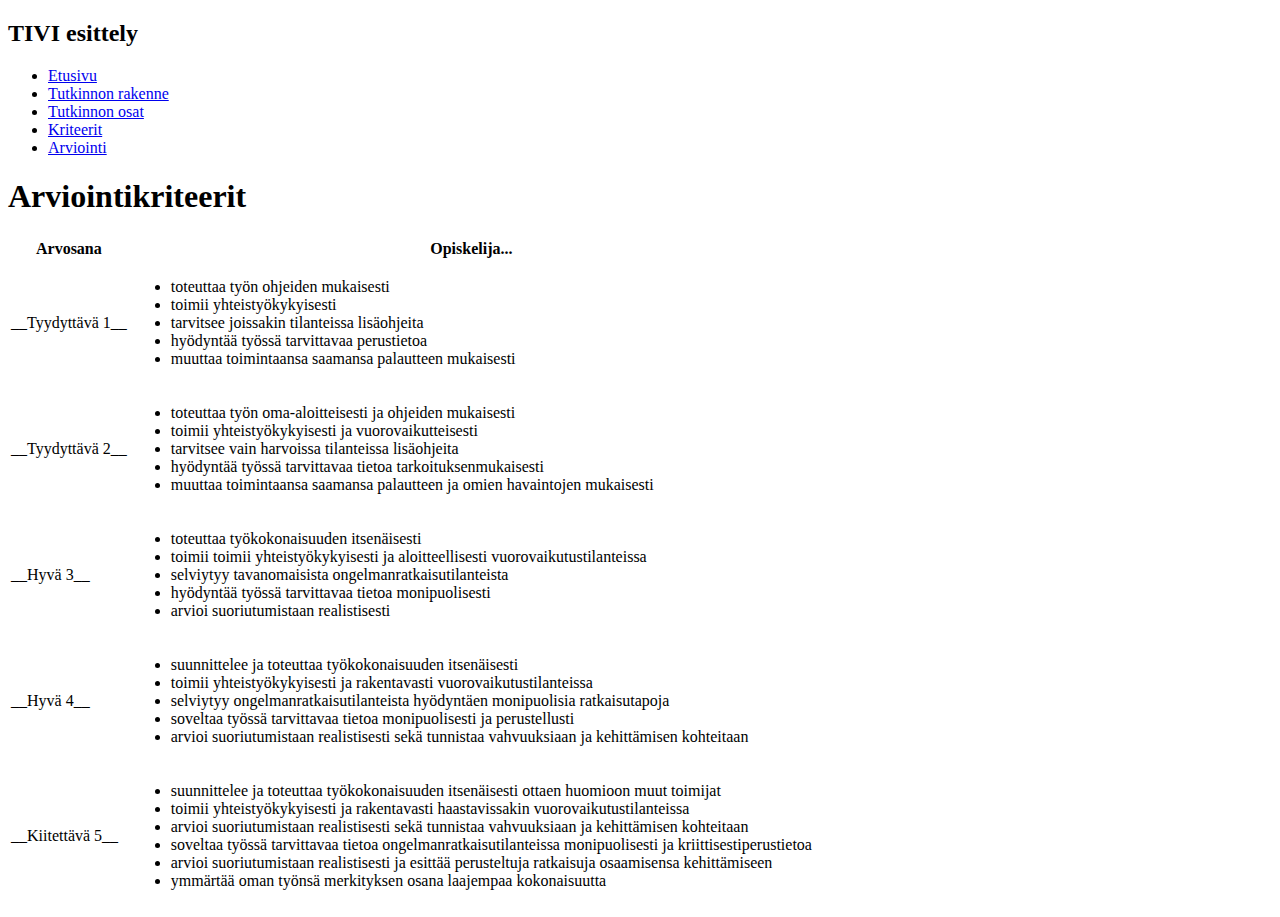
==== kriteerit.html @ 4d5f6496 "projektin aloitus" ====
<!DOCTYPE html>
<html lang="fi">

<head>
    <meta charset="utf-8">
    <title>Kriteerit</title>
</head>

<body>
    <header>
        <div class="container">
            <div id="branding">
                <h2><span>TIVI</span> esittely</h2>
            </div>
            <nav>
                <ul>
                    <li><a href="index.html">Etusivu</a></li>
                    <li><a href="tutkinnon-muodostuminen.html">Tutkinnon rakenne</a></li>
                    <li><a href="tutkinnonosat.html">Tutkinnon osat</a></li>
                    <li><a href="#">Kriteerit</a></li>
                    <li><a href="osaamisen-arviointi.html">Arviointi</a></li>
                </ul>
            </nav>
        </div>
    </header>

    
    <section id="main">
        <div class="container">
            <h1>Arviointikriteerit</h1>
            <table>
                <tr>
                    <th>Arvosana</th>
                    <th>Opiskelija...</th>
                </tr>
                <!--kriteeririvit--> 
                <tr>
                    <td>__Tyydyttävä 1__</td>
                    <td>
                        <ul>
                        <li>toteuttaa työn ohjeiden mukaisesti 
                        <li>toimii yhteistyökykyisesti
                        <li>tarvitsee joissakin tilanteissa lisäohjeita
                        <li>hyödyntää työssä tarvittavaa perustietoa
                        <li>muuttaa toimintaansa saamansa palautteen mukaisesti
                        </ul>
                    </td>
                    
                </tr>
                <!--kriteeririvit--> 
                <tr>
                    <td>__Tyydyttävä 2__</td>
                    <td>
                        <ul>
                        <li>toteuttaa työn oma-aloitteisesti ja ohjeiden mukaisesti
                        <li>toimii yhteistyökykyisesti ja vuorovaikutteisesti
                        <li>tarvitsee vain harvoissa tilanteissa lisäohjeita
                        <li>hyödyntää työssä tarvittavaa tietoa tarkoituksenmukaisesti
                        <li>muuttaa toimintaansa saamansa palautteen ja omien havaintojen mukaisesti
                        </ul>
                    </td>
                    
                </tr>
                <!--kriteeririvit--> 
                <tr>
                    <td>__Hyvä 3__</td>
                    <td>
                        <ul>
                        <li>toteuttaa työkokonaisuuden itsenäisesti
                        <li>toimii toimii yhteistyökykyisesti ja aloitteellisesti vuorovaikutustilanteissa
                        <li>selviytyy tavanomaisista ongelmanratkaisutilanteista
                        <li>hyödyntää työssä tarvittavaa tietoa monipuolisesti
                        <li>arvioi suoriutumistaan realistisesti
                        </ul>
                    </td>
                    
                </tr>
                <!--kriteeririvit--> 
                <tr>
                    <td>__Hyvä 4__</td>
                    <td>
                        <ul>
                        <li>suunnittelee ja toteuttaa työkokonaisuuden itsenäisesti
                        <li>toimii yhteistyökykyisesti ja rakentavasti vuorovaikutustilanteissa
                        <li>selviytyy ongelmanratkaisutilanteista hyödyntäen monipuolisia ratkaisutapoja
                        <li>soveltaa työssä tarvittavaa tietoa monipuolisesti ja perustellusti
                        <li>arvioi suoriutumistaan realistisesti sekä tunnistaa vahvuuksiaan ja kehittämisen kohteitaan
                        </ul>    
                    </td>
                    
                </tr>
                <!--kriteeririvit--> 
                <tr>
                    <td>__Kiitettävä 5__</td>
                    <td>
                        <ul>
                        <li>suunnittelee ja toteuttaa työkokonaisuuden itsenäisesti ottaen huomioon muut toimijat
                        <li>toimii yhteistyökykyisesti ja rakentavasti haastavissakin vuorovaikutustilanteissa
                        <li>arvioi suoriutumistaan realistisesti sekä tunnistaa vahvuuksiaan ja kehittämisen kohteitaan
                        <li>soveltaa työssä tarvittavaa tietoa ongelmanratkaisutilanteissa monipuolisesti ja kriittisestiperustietoa
                        <li>arvioi suoriutumistaan realistisesti ja esittää perusteltuja ratkaisuja osaamisensa kehittämiseen
                        <li>ymmärtää oman työnsä merkityksen osana laajempaa kokonaisuutta 
                        </ul>
                    </td>
                    
                </tr>
            </table>
        </div>
    </section>
    
</body>

</html>
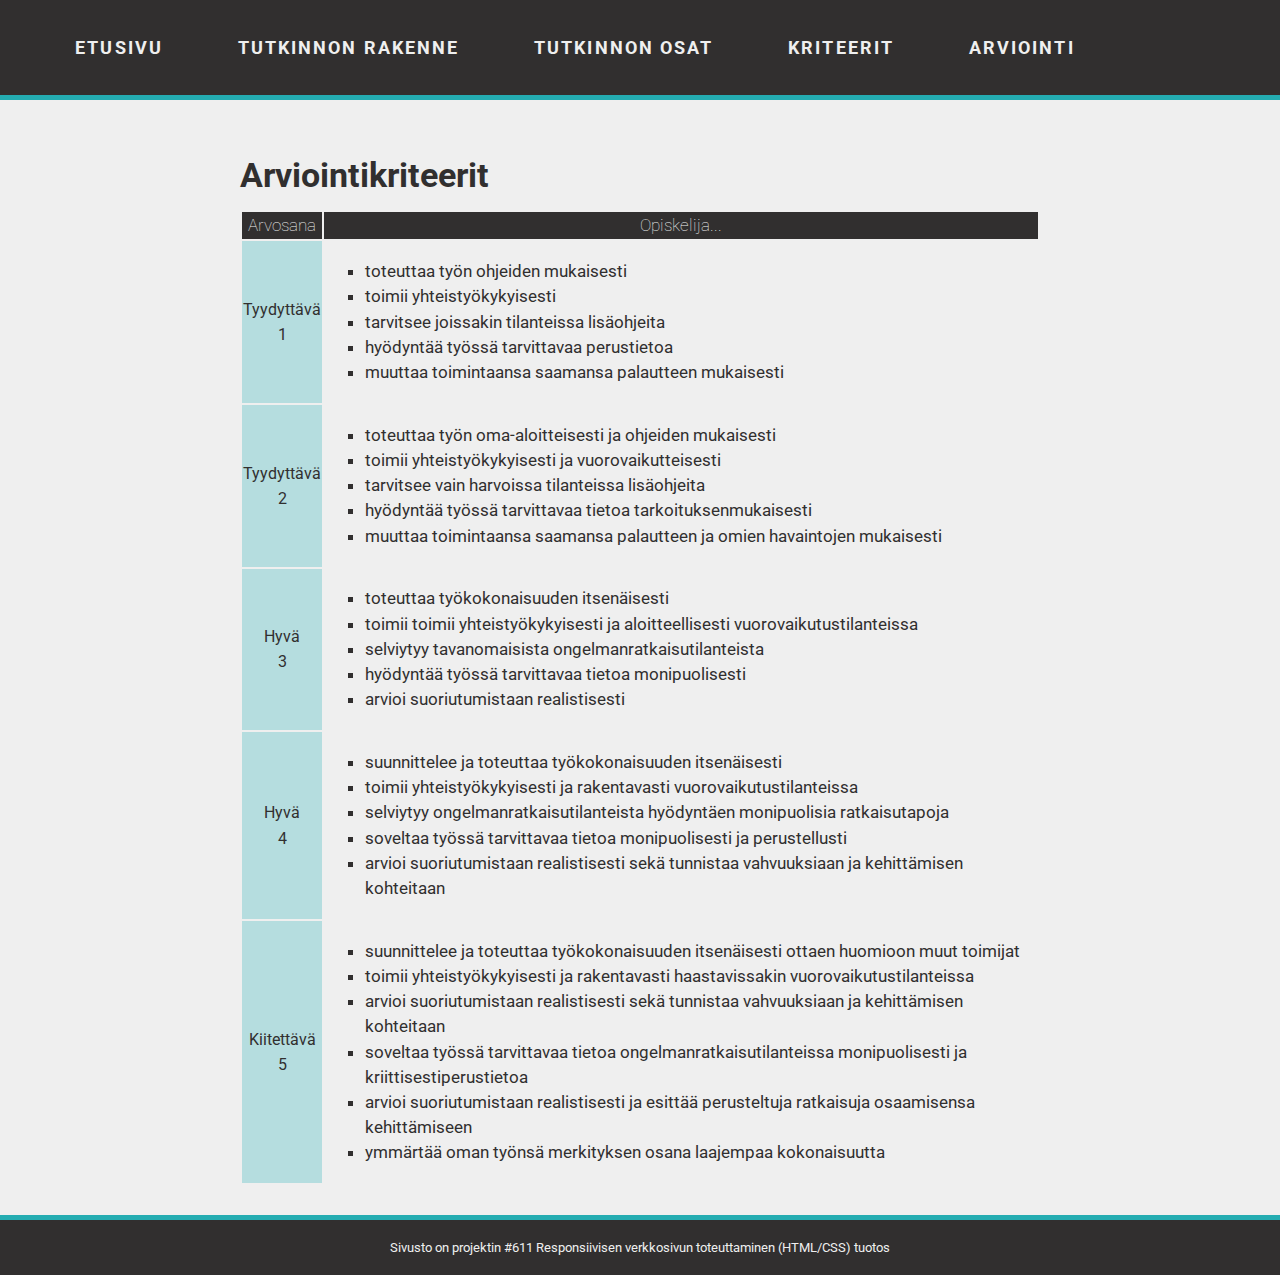
==== commit 218c5f8d: "mobiilityylien muokkausta" ====
--- a/kriteerit.html
+++ b/kriteerit.html
@@ -3,39 +3,36 @@
 
 <head>
     <meta charset="utf-8">
+    <meta name="viewport" content="width=device-width, initial-scale=1.0">
     <title>Kriteerit</title>
+    <link rel="stylesheet" href="css/custom-style.css">
+    <link rel="stylesheet" href="css/mobiili.css">
 </head>
 
 <body>
     <header>
-        <div class="container">
-            <div id="branding">
-                <h2><span>TIVI</span> esittely</h2>
-            </div>
-            <nav>
-                <ul>
-                    <li><a href="index.html">Etusivu</a></li>
-                    <li><a href="tutkinnon-muodostuminen.html">Tutkinnon rakenne</a></li>
-                    <li><a href="tutkinnonosat.html">Tutkinnon osat</a></li>
-                    <li><a href="#">Kriteerit</a></li>
-                    <li><a href="osaamisen-arviointi.html">Arviointi</a></li>
-                </ul>
-            </nav>
-        </div>
+        <nav class="v-center">
+            <ul>
+                <li><a href="index.html">Etusivu</a></li>
+                <li><a href="tutkinnon-muodostuminen.html">Tutkinnon rakenne</a></li>
+                <li><a href="tutkinnonosat.html">Tutkinnon osat</a></li>
+                <li><a href="#">Kriteerit</a></li>
+                <li><a href="osaamisen-arviointi.html">Arviointi</a></li>
+            </ul>
+        </nav>
     </header>
 
-    
-    <section id="main">
-        <div class="container">
+    <main>  
+    <section class="content">
             <h1>Arviointikriteerit</h1>
             <table>
-                <tr>
-                    <th>Arvosana</th>
-                    <th>Opiskelija...</th>
+                <tr class="kriteerit">
+                    <th class="kriteerit">Arvosana</th>
+                    <th class="kriteerit">Opiskelija...</th>
                 </tr>
                 <!--kriteeririvit--> 
                 <tr>
-                    <td>__Tyydyttävä 1__</td>
+                    <td  class="arvosana">Tyydyttävä <br> 1</td>
                     <td>
                         <ul>
                         <li>toteuttaa työn ohjeiden mukaisesti 
@@ -49,7 +46,7 @@
                 </tr>
                 <!--kriteeririvit--> 
                 <tr>
-                    <td>__Tyydyttävä 2__</td>
+                    <td  class="arvosana">Tyydyttävä<br>2</td>
                     <td>
                         <ul>
                         <li>toteuttaa työn oma-aloitteisesti ja ohjeiden mukaisesti
@@ -63,7 +60,7 @@
                 </tr>
                 <!--kriteeririvit--> 
                 <tr>
-                    <td>__Hyvä 3__</td>
+                    <td class="arvosana">Hyvä<br>3</td>
                     <td>
                         <ul>
                         <li>toteuttaa työkokonaisuuden itsenäisesti
@@ -77,7 +74,7 @@
                 </tr>
                 <!--kriteeririvit--> 
                 <tr>
-                    <td>__Hyvä 4__</td>
+                    <td class="arvosana">Hyvä<br>4</td>
                     <td>
                         <ul>
                         <li>suunnittelee ja toteuttaa työkokonaisuuden itsenäisesti
@@ -91,7 +88,7 @@
                 </tr>
                 <!--kriteeririvit--> 
                 <tr>
-                    <td>__Kiitettävä 5__</td>
+                    <td class="arvosana">Kiitettävä<br>5</td>
                     <td>
                         <ul>
                         <li>suunnittelee ja toteuttaa työkokonaisuuden itsenäisesti ottaen huomioon muut toimijat
@@ -105,9 +102,11 @@
                     
                 </tr>
             </table>
-        </div>
     </section>
-    
+</main>
+<footer>
+    Sivusto on projektin #611 Responsiivisen verkkosivun toteuttaminen (HTML/CSS) tuotos
+</footer>
 </body>
 
 </html>
--- a/css/custom-style.css
+++ b/css/custom-style.css
@@ -0,0 +1,176 @@
+@import url('https://fonts.googleapis.com/css2?family=Roboto:wght@100;300&display=swap');
+
+:root {
+    --teksti: #312f2f;
+    --tekstivaalea: #efefef;
+    --tausta: #efefef;
+    --bg-dark: #312f2f;
+    --highlight: #24acb1;
+    --highlight_vaalea: #b5dddf;
+    --highlight_vaalein: #d1d3d3;
+}
+* {
+    box-sizing: border-box;
+}
+
+/*yleiskäyttöisiä tyylejä*/
+/*vertikaalinen keskitys*/
+.v-center {
+    position:absolute;
+    left: 0px;
+    transform: translateY(-50%); 
+    top: 50%;
+
+  
+}
+body {
+    font-size: 100%;
+    font-family: 'Roboto', sans-serif;
+    padding: 0;
+    margin: 0;
+    /*oletusvärimuuttuja*/
+    background-color:var(--tausta);
+    color: var(--teksti);
+}
+
+/* Header-tyylt */
+header {
+    background-color: var(--bg-dark);
+    color: var(--tekstivaalea);
+    padding: 10px;
+    height: 100px;
+    position: fixed;
+    width: 100%;
+    top: 0;
+    border-bottom: var(--highlight) solid 5px;
+    float: right;
+}
+
+/* risuaita viittaa id, piste classiin */
+
+/* headerin sisällä olevat valikon listaelementit tyylitetään*/
+header li {
+    display: inline;
+    padding: 0 30px;
+    width: 100%;
+}
+
+/* headerin sisällä olevat valikon linkit tyylitetään*/
+header nav a {
+    display: inline-block;
+    font-size: 1.1em;
+    font-weight: bold;
+    letter-spacing:0.120em;
+    padding: 0.3em;
+    color: var(--tekstivaalea);
+    text-decoration: none;
+    text-transform: uppercase;
+}
+
+header nav a:hover{
+    color: #000000;
+    background-color: var(--highlight);
+    font-weight: bold;
+}
+    
+header  {
+    float: right;
+}
+
+/* main-lohkon tyylit */
+main {
+    font-size: 1.5em;
+    line-height: 1.5em;
+    padding-top: 110px;
+}
+
+/*section-lohkon tyylit */
+section {
+    max-width: 800px;
+    width: 70%;
+    margin: 20px auto;
+}
+
+/*showcase*/
+.showcase {
+    font-size: 0.8em;
+    padding: 10px 0;
+    width: 70%;
+    height: 100%;
+}
+
+/*content*/
+.content {
+    font-size: 0.7em;
+    line-height: 1.5em;
+    padding: 10px 0;
+    width: 70%;
+    height: 100%;
+}
+.content2 {
+    font-size: 0.7em;
+    line-height: 1.5em;
+    padding: 10px 0;
+    width: 70%;
+    height: 100%;
+}
+/*eka rivi lihavoituna*/
+.content2 p::first-line {
+    font-weight: bold;  
+}
+/*listojen muootilut */
+.content ul {
+    list-style-type: square;
+}
+/* linkkien muotoilut */
+.content a {
+    color:#312f2f;
+    font-weight:bold;
+    display: inline-block;
+    text-decoration: none;
+}
+.content a:hover {
+    color: #000000;
+    background-color: var(--highlight_vaalea);
+    font-weight: bold;
+}
+
+/*tutkinnon osat*/
+.content h2 {
+    font-size:x-large;
+    font-weight: bold;
+    background-color: var(--highlight_vaalea);
+    padding-top: 10px;
+    padding-bottom: 10px;
+    padding-left: 10px;
+}
+.linkkiloota {
+    background-color: var(--highlight_vaalein);
+    padding-left: 10px;
+    padding-bottom: 10px;
+    padding-top: 10px
+    
+}
+/* kriteerittaulukko*/
+.kriteerit {
+    background-color: #312f2f;    
+}
+.kriteerit {
+    color: var(--tekstivaalea);
+    font-weight: lighter;
+}
+.arvosana {
+    background-color: var(--highlight_vaalea) ;
+    font-size: medium;
+    text-align: center;
+}
+/*footertyylit*/
+footer {
+    height: 10%;
+    background-color: var(--bg-dark);
+    color: var(--tekstivaalea);
+    padding: 20px 0;
+    text-align: center;
+    font-size: 0.8em;
+    border-top: var(--highlight) solid 5px;
+}--- a/css/mobiili.css
+++ b/css/mobiili.css
@@ -0,0 +1,28 @@
+@import url('https://fonts.googleapis.com/css2?family=Roboto:wght@100;300&display=swap');
+
+/* Mobiili-tyylit*/
+@media only screen and (max-width: 800px){
+    /*
+    Asetetaan elementit allekain 100% leveydelle
+    */
+    header,
+    header > nav,
+    header > li,
+    header > nav a
+    section {
+        display: block;
+        float:none;
+        height: auto;
+        width: 100%;
+        text-align: center;
+        clear: both;
+    }
+    header a {
+        padding: 5px 0;
+    }
+    .v-center {
+        display:block;
+        position: relative;
+        transform: none;
+    }
+}